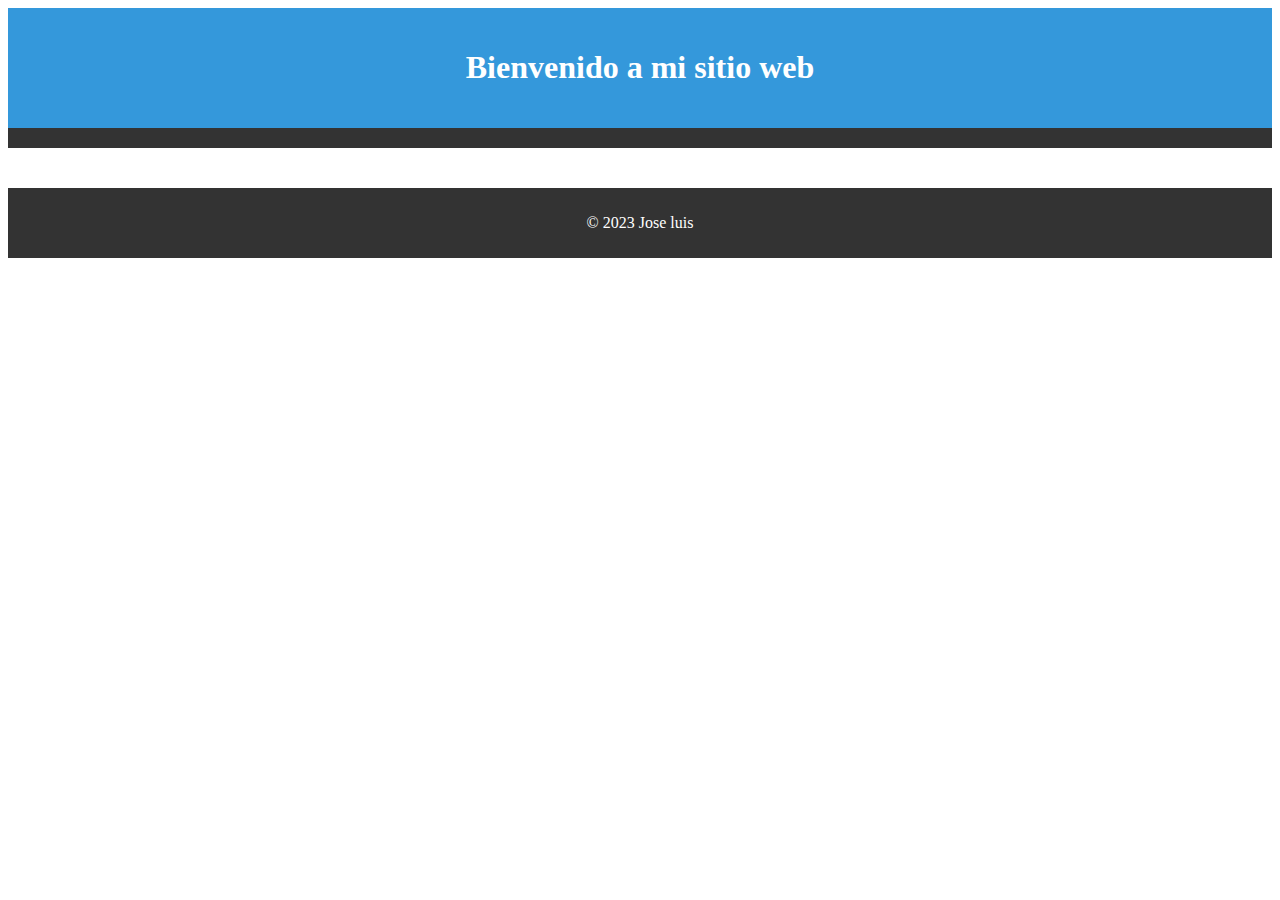
==== index.html @ db5c787a "PROYECTO_FINAL" ====
<!DOCTYPE html>
<html lang="es">
<head>
    <meta charset="UTF-8">
    <meta name="viewport" content="width=device-width, initial-scale=1.0">
    <link rel="stylesheet" href="./styles.css">
    <title>Jose luis - Productos y Servicios</title>
</head>
<body>
    <header>
        <h1>Bienvenido a mi sitio web</h1>
    </header>
    
    <nav>
        <!-- Barra de navegación -->
    </nav>
    
    <main>
        <!-- Información sobre productos y servicios -->
    </main>
    
    <footer>
        <p>&copy; 2023 Jose luis </p>
    </footer>
</body>
<script src="./bucaros.jpg"></script>
</html>
---- styles.css ----
/* Estilos para el encabezado */
header {
    background-color: #3498db;
    color: #fff;
    text-align: center;
    padding: 20px;
}

/* Estilos para la barra de navegación */
nav {
    background-color: #333;
    color: #fff;
    padding: 10px;
}

/* Estilos para el contenido principal */
main {
    padding: 20px;
}

/* Estilos para el pie de página */
footer {
    background-color: #333;
    color: #fff;
    text-align: center;
    padding: 10px;
}
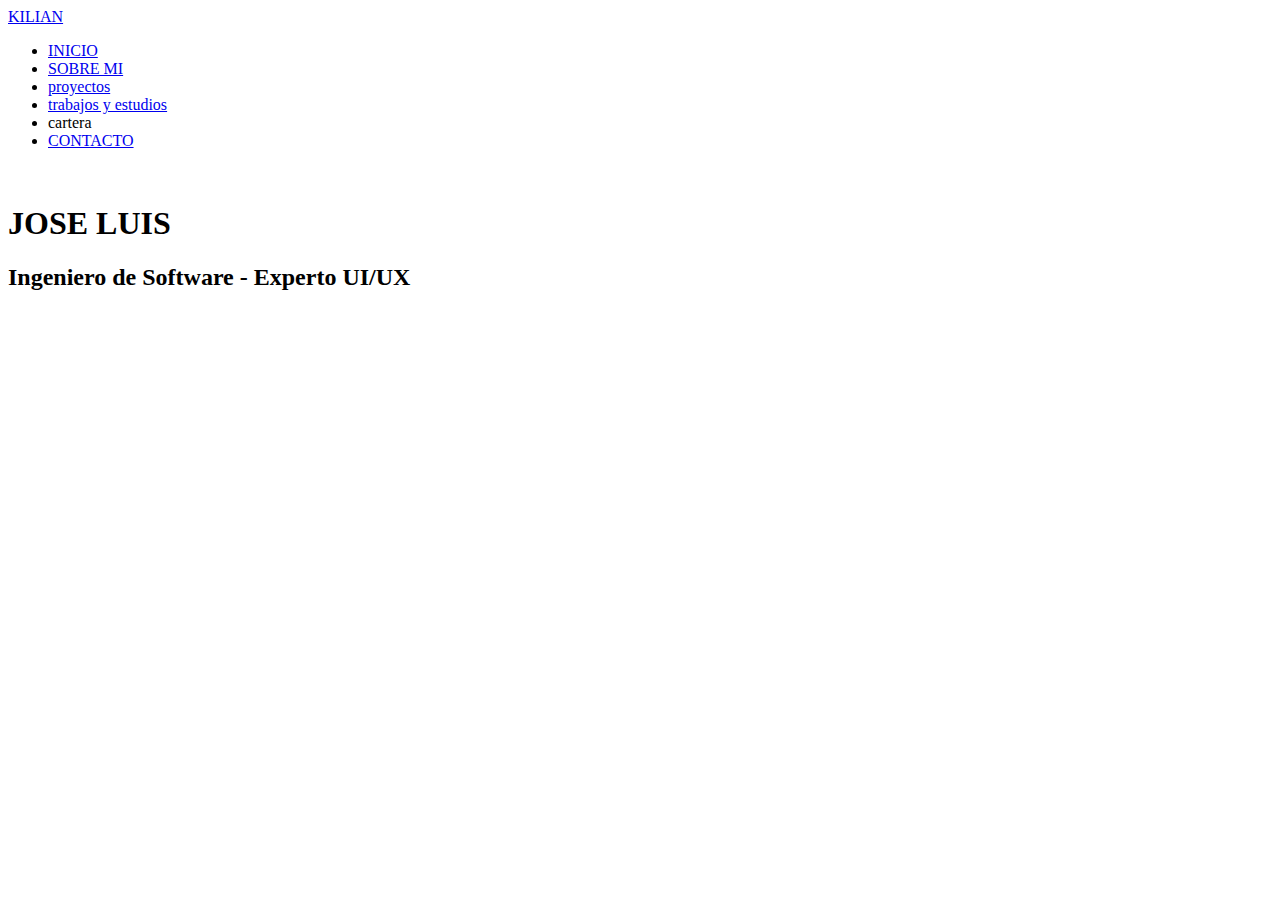
==== commit 14457879: "PROYECTO_FINAL" ====
--- a/index.html
+++ b/index.html
@@ -2,26 +2,51 @@
 <html lang="es">
 <head>
     <meta charset="UTF-8">
+    <meta http-equiv="X-UA-Compatible" content="IE=edge">
     <meta name="viewport" content="width=device-width, initial-scale=1.0">
-    <link rel="stylesheet" href="./styles.css">
-    <title>Jose luis - Productos y Servicios</title>
+    <link rel="stylesheet" href="https://cdnjs.cloudflare.com/ajax/libs/font-awesome/6.1.2/css/all.min.css" integrity="sha512-1sCRPdkRXhBV2PBLUdRb4tMg1w2YPf37qatUFeS7zlBy7jJI8Lf4VHwWfZZfpXtYSLy85pkm9GaYVYMfw5BC1A==" crossorigin="anonymous" referrerpolicy="no-referrer" />
+    <title>Portfolio</title>
+    <link rel="stylesheet" href="estilo.css">
 </head>
 <body>
-    <header>
-        <h1>Bienvenido a mi sitio web</h1>
-    </header>
-    
-    <nav>
-        <!-- Barra de navegación -->
-    </nav>
-    
-    <main>
-        <!-- Información sobre productos y servicios -->
-    </main>
-    
-    <footer>
-        <p>&copy; 2023 Jose luis </p>
-    </footer>
+    <!-- MENU ENCABEZADO -->
+    <div class="contenedor-header">
+        <header>
+            <div class="logo">
+                <a href="#">KILIAN</a>
+            </div>
+            <nav id="nav">
+                <ul>
+                    <li><a href="#inicio" onclick="seleccionar()">INICIO</a></li>
+                    <li><a href="#sobremi" onclick="seleccionar()">SOBRE MI</a></li>
+                    <li><a href="#skills" onclick="seleccionar()">proyectos</a></li>
+                    <li><a href="#curriculum" onclick="seleccionar()">trabajos y estudios</a></li>
+                    <li><a href="#portfolio" onclick="seleccionar()"></a>cartera</li>
+                    <li><a href="#contacto" onclick="seleccionar()">CONTACTO</a></li>
+                </ul>
+            </nav>
+            <div class="nav-responsive" onclick="mostrarOcultarMenu()">
+                <i class="fa-solid fa-bars"></i>
+            </div>
+        </header>
+    </div>
+
+    <!-- SECCION INICIO -->
+    <section id="inicio" class="inicio">
+        <div class="contenido-banner">
+            <div class="contenedor-img">
+                <img src="img/hero.png" alt="">
+            </div>
+            <h1>JOSE LUIS</h1>
+            <h2>Ingeniero de Software - Experto UI/UX</h2>
+            <div class="redes">
+                <a href="#"><i class="fa-brands fa-facebook-f"></i></a>
+                <a href="#"><i class="fa-brands fa-twitter"></i></a>
+                <a href="#"><i class="fa-brands fa-skype"></i></a>
+                <a href="#"><i class="fa-brands fa-linkedin-in"></i></a>
+                <a href="#"><i class="fa-solid fa-rss"></i></a>
+            </div>
+        </div>
+    </section>
 </body>
-<script src="./bucaros.jpg"></script>
 </html>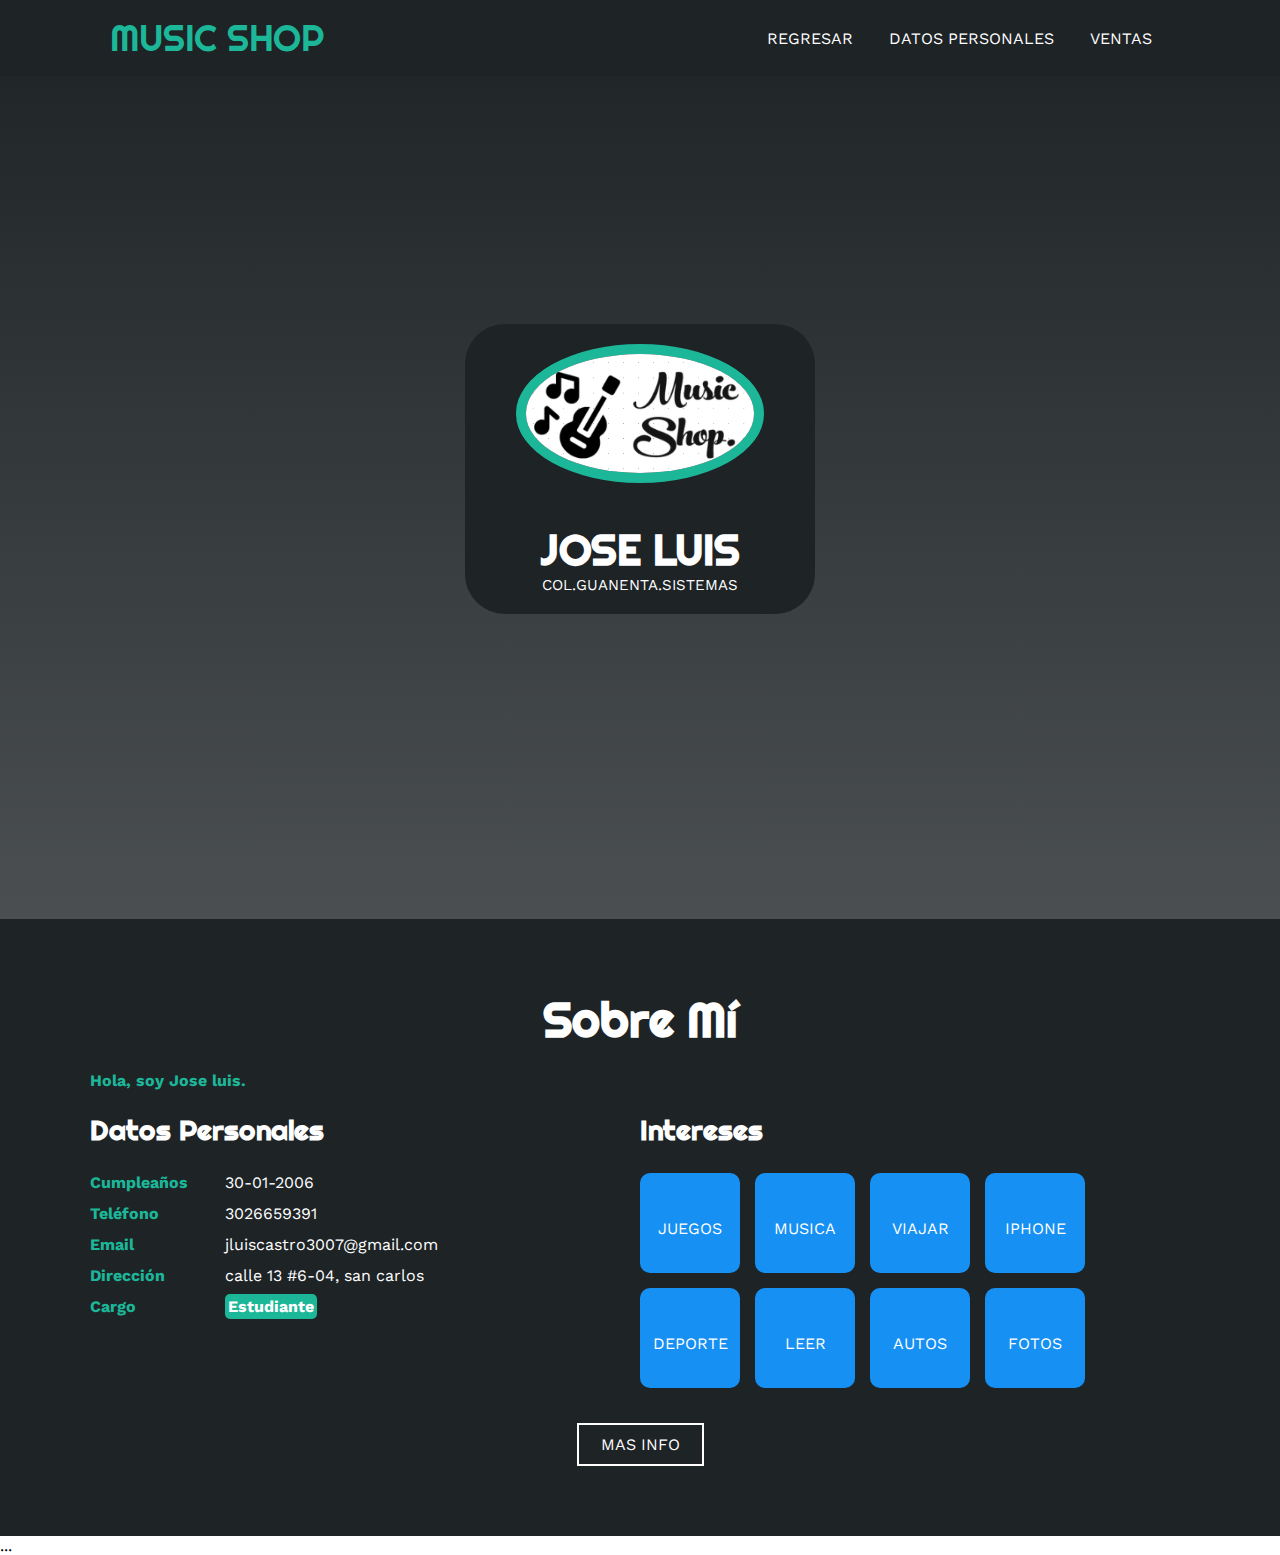
==== commit 98deb241: "proyecto_final" ====
--- a/index.html
+++ b/index.html
@@ -6,47 +6,119 @@
     <meta name="viewport" content="width=device-width, initial-scale=1.0">
     <link rel="stylesheet" href="https://cdnjs.cloudflare.com/ajax/libs/font-awesome/6.1.2/css/all.min.css" integrity="sha512-1sCRPdkRXhBV2PBLUdRb4tMg1w2YPf37qatUFeS7zlBy7jJI8Lf4VHwWfZZfpXtYSLy85pkm9GaYVYMfw5BC1A==" crossorigin="anonymous" referrerpolicy="no-referrer" />
     <title>Portfolio</title>
-    <link rel="stylesheet" href="estilo.css">
+    <link rel="stylesheet" href="./estilo_1.css">
 </head>
 <body>
-    <!-- MENU ENCABEZADO -->
+    
+  <!-- MENU ENCABEZADO -->
     <div class="contenedor-header">
         <header>
             <div class="logo">
-                <a href="#">KILIAN</a>
+                <a href="#">MUSIC SHOP</a>
             </div>
             <nav id="nav">
                 <ul>
-                    <li><a href="#inicio" onclick="seleccionar()">INICIO</a></li>
-                    <li><a href="#sobremi" onclick="seleccionar()">SOBRE MI</a></li>
-                    <li><a href="#skills" onclick="seleccionar()">proyectos</a></li>
-                    <li><a href="#curriculum" onclick="seleccionar()">trabajos y estudios</a></li>
-                    <li><a href="#portfolio" onclick="seleccionar()"></a>cartera</li>
-                    <li><a href="#contacto" onclick="seleccionar()">CONTACTO</a></li>
+                    <li><a href="./Registro.html" onclick="seleccionar()">REGRESAR</a></li>
+                    <li><a href="#sobremi" onclick="seleccionar()">DATOS PERSONALES</a></li>
+                    <li><a href="./2_archivo_ventas/ventas.html" onclick="seleccionar()">VENTAS</a></li>
                 </ul>
             </nav>
             <div class="nav-responsive" onclick="mostrarOcultarMenu()">
                 <i class="fa-solid fa-bars"></i>
             </div>
         </header>
-    </div>
-
-    <!-- SECCION INICIO -->
+    </div>ON INICIO -->
     <section id="inicio" class="inicio">
         <div class="contenido-banner">
             <div class="contenedor-img">
-                <img src="img/hero.png" alt="">
+                <img src="./img/logo.png" alt="">
             </div>
             <h1>JOSE LUIS</h1>
-            <h2>Ingeniero de Software - Experto UI/UX</h2>
+            <h2>COL.GUANENTA.SISTEMAS</h2>
             <div class="redes">
-                <a href="#"><i class="fa-brands fa-facebook-f"></i></a>
-                <a href="#"><i class="fa-brands fa-twitter"></i></a>
-                <a href="#"><i class="fa-brands fa-skype"></i></a>
-                <a href="#"><i class="fa-brands fa-linkedin-in"></i></a>
-                <a href="#"><i class="fa-solid fa-rss"></i></a>
+                
             </div>
         </div>
     </section>
-</body>
-</html>+
+    <!-- SECCION SOBRE MI -->
+    <section id="sobremi" class="sobremi">
+        <div class="contenido-seccion">
+            <h2>Sobre Mí</h2>
+            <p><span>Hola, soy Jose luis.</span> 
+            <div class="fila">
+                <!-- datos personales -->
+                <div class="col">
+                    <h3>Datos Personales</h3>
+                    <ul>
+                        <li>
+                            <strong>Cumpleaños</strong>
+                            30-01-2006
+                        </li>
+                        <li>
+                            <strong>Teléfono</strong>
+                            3026659391
+                        </li>
+                        <li>
+                            <strong>Email</strong>
+                            jluiscastro3007@gmail.com
+                        </li>
+                        <li>
+                            <strong>Dirección</strong>
+                            calle 13 #6-04, san carlos
+                        </li>
+                        <li>
+                            <strong>Cargo</strong>
+                            <span>Estudiante</span>
+                        </li>
+                    </ul>
+                </div>
+
+                <!-- intereses -->
+                <div class="col">
+                    <h3>Intereses</h3>
+                    <div class="contenedor-intereses">
+                        <div class="interes">
+                            <i class="fa-solid fa-gamepad"></i>
+                            <span>JUEGOS</span>
+                        </div>
+                        <div class="interes">
+                            <i class="fa-solid fa-headphones"></i>
+                            <span>MUSICA</span>
+                        </div>
+                        <div class="interes">
+                            <i class="fa-solid fa-plane"></i>
+                            <span>VIAJAR</span>
+                        </div>
+                        <div class="interes">
+                            <i class="fa-brands fa-apple"></i>
+                            <span>IPHONE</span>
+                        </div>
+                        <div class="interes">
+                            <i class="fa-solid fa-person-hiking"></i>
+                            <span>DEPORTE</span>
+                        </div>
+                        <div class="interes">
+                            <i class="fa-solid fa-book"></i>
+                            <span>LEER</span>
+                        </div>
+                        <div class="interes">
+                            <i class="fa-solid fa-car"></i>
+                            <span>AUTOS</span>
+                        </div>
+                        <div class="interes">
+                            <i class="fa-solid fa-camera"></i>
+                            <span>FOTOS</span>
+                        </div>
+                        
+                    </div>
+                </div>
+            </div>
+            <button>
+                MAS INFO <i class="fa-solid fa-download"></i>
+                <span class="overlay"></span>
+            </button>
+        </div>
+    </section>
+
+...--- a/estilo_1.css
+++ b/estilo_1.css
@@ -0,0 +1,714 @@
+@import url('https://fonts.googleapis.com/css2?family=Righteous&family=Work+Sans:wght@100;300;400;600;800&display=swap');
+*{
+    box-sizing: border-box;
+    font-family: 'Work Sans';
+    margin: 0;
+    padding: 0;
+}
+html{
+    /* me permite deslizar cuando hago clic en los links del menu */
+    scroll-behavior: smooth;
+}
+/* MENU */
+.contenedor-header{
+    background: #1e2326;
+    position: fixed;
+    width: 100%;
+    top: 0;
+    left: 0;
+    z-index: 99;
+}
+.contenedor-header header{
+    max-width: 1100px;
+    margin: auto;
+    display: flex;
+    justify-content: space-between;
+    align-items: center;
+    padding: 15px 20px;
+}
+.contenedor-header header .logo a{
+    font-family: 'Righteous';
+    font-size: 36px;
+    color: #1CB698;
+    text-decoration: none;
+}
+.contenedor-header header ul{
+    display: flex;
+    list-style: none;
+}
+.contenedor-header header nav ul li a{
+    text-align: none;
+    color: #fff;
+    margin: 0 15px;
+    padding: 3px;
+    transition: .5s;
+    text-decoration: none;
+}
+.contenedor-header header nav ul li a:hover{
+    color: #1CB698;
+}
+.nav-responsive{
+    background-color: #1CB698;
+    color:#fff;
+    padding: 5px 10px;
+    border-radius: 5px;
+    cursor: pointer;
+    display: none;
+}
+/* SECCION I N I C I O */
+.inicio{
+    background: linear-gradient(to top, rgba(30,35,38,.8), rgba(30,35,38,1)),
+    url(img/fondo.jpg);
+    background-size: cover;
+    height: 100vh;
+    color: #fff;
+    display: flex;
+    align-items: center;
+}
+.inicio .contenido-banner{
+    padding: 20px;
+    background-color: #1e2326;
+    max-width: 350px;
+    margin: auto;
+    text-align: center;
+    border-radius: 40px;
+}
+.inicio .contenido-banner img{
+    margin-top: 40px;
+    border: 10px solid #1CB698;
+    display: block;
+    width: 80%;
+    margin: auto;
+    border-radius: 100%;
+}
+.inicio .contenido-banner h1{
+    margin-top: 40px;
+    font-size: 42px;
+    font-family: 'Righteous';
+}
+.inicio .contenido-banner h2{
+    font-size: 15px;
+    font-weight: normal;
+}
+.inicio .contenido-banner .redes a{
+    color: #fff;
+    display: inline-block;
+    text-decoration: none;
+    border: 1px solid #fff;
+    border-radius: 100%;
+    width: 42px;
+    height: 42px;
+    line-height: 42px;
+    margin: 40px 5px;
+    font-size: 20px;
+    transition: .3s;
+}
+.inicio .contenido-banner .redes a:hover{
+    background-color: #1CB698;
+}
+.sobremi{
+    background-color: #1e2326;
+    color: #fff;
+    padding: 50px 20px;
+}
+.sobremi .contenido-seccion{
+    max-width: 1100px;
+    margin: auto;
+}
+.sobremi h2{
+    font-size: 48px;
+    font-family: 'Righteous';
+    text-align: center;
+    padding: 20px 0;
+
+}
+.sobremi .contenido-seccion p{
+    font: 18px;
+    line-height: 22px;
+    margin-bottom: 20px;
+}
+.sobremi .contenido-seccion p span{
+    color: #1CB698;
+    font-weight: bold;
+}
+.sobremi .fila{
+    display: flex;
+}
+.sobremi .fila .col
+{
+    width: 50%;
+}
+.sobremi .fila .col h3{
+    font-size: 28px;
+    font-family: 'Righteous';
+    margin-bottom: 25px;
+}
+.sobremi .fila .col ul{
+    list-style: none;
+}
+.sobremi .fila .col ul li{
+    margin: 12px 0;
+}
+.sobremi .fila .col ul li strong{
+    display: inline-block;
+    color: #1CB698;
+    width: 130px;
+}
+.sobremi .fila .col ul li span{
+    background-color: #1CB698;
+    padding: 3px;
+    font-weight: bold;
+    border-radius: 5px;
+}
+.sobremi .fila .col .contenedor-intereses{
+    display: flex;
+    flex-wrap: wrap;
+}
+.sobremi .fila .col .contenedor-intereses .interes{
+    width: 100px;
+    height: 100px;
+    background-color: #1790f3;
+    border-radius: 10px;
+    margin: 0 15px 15px 0;
+    display: flex;
+    flex-direction: column;
+    align-items: center;
+    justify-content: center;
+    transition: .3s;
+}.sobremi .fila .col .contenedor-intereses .interes:hover{
+    background-color: #1CB698;
+}
+.sobremi .fila .col .contenedor-intereses .interes i{
+    font-size: 30px;
+    margin-bottom: 10px;
+}
+.sobremi button{
+    cursor: pointer;
+    background-color: transparent;
+    border: 2px solid #fff;
+    width: fit-content;
+    display: block;
+    margin: 20px auto;
+    padding: 10px 22px;
+    font-size: 16px;
+    color: #fff;
+    position: relative;
+    z-index: 10;
+}
+.sobremi button .overlay{
+    position: absolute;
+    top: 0;
+    left: 0;
+    width: 0;
+    height: 100%;
+    background-color: #1CB698;
+    z-index: -1;
+    transition: 1s;
+}
+.sobremi button:hover .overlay{
+    width: 100%;
+}
+/* SECCION S K I L L S */
+.skills{
+    background-color: #2074b9;
+    color: #fff;
+    padding: 50px 20px;
+}
+.skills .contenido-seccion{
+    max-width: 1100px;
+    margin: auto;
+}
+.skills h2{
+    font-size: 48px;
+    font-family: 'Righteous';
+    text-align: center;
+    padding: 20px 0;
+
+}
+.skills .fila{
+    display: flex;
+}
+.skills .fila .col{
+    width: 50%;
+    padding: 0 20px;
+}
+.skills .fila .col h3{
+    font-size: 28px;
+    font-family: 'Righteous';
+    margin-bottom: 25px;
+}
+.skills .skill > span{
+    font-weight: bold;
+    display: block;
+    margin-bottom: 10px;
+}
+.skills .skill .barra-skill{
+    height: 8px;
+    width: 80%;
+    background-color: #131517;
+    position: relative;
+    margin-bottom: 30px;
+}
+.skills .skill .progreso{
+    background-color: #1CB698;
+    position: absolute;
+    top: 0;
+    left: 0;
+    height: 8px;
+}
+.skills .skill .barra-skill span{
+    position: absolute;
+    height: 40px;
+    width: 40px;
+    background-color: #1CB698;
+    border-radius: 50px;
+    line-height: 40px;
+    text-align: center;
+    top: -17px;
+    right: -15px;
+    font-size: 14px;
+}
+/* Estas clases se agregaran dinamicamente mediante javascript */
+.skills .skill .javascript{
+    width: 0%;
+    animation: 2s javascript forwards;
+}
+@keyframes javascript {
+    0%{width: 0%;}
+    100%{width: 75%;}
+}
+
+.skills .skill .htmlcss{
+    width: 0%;
+    animation: 2s htmlcss forwards;
+}
+@keyframes htmlcss {
+    0%{width: 0%;}
+    100%{width: 89%;}
+}
+
+.skills .skill .photoshop{
+    width: 0%;
+    animation: 2s photoshop forwards;
+}
+@keyframes photoshop {
+    0%{width: 0%;}
+    100%{width: 95%;}
+}
+
+.skills .skill .wordpress{
+    width: 0%;
+    animation: 2s wordpress forwards;
+}
+@keyframes wordpress {
+    0%{width: 0%;}
+    100%{width: 81%;}
+}
+
+.skills .skill .drupal{
+    width: 0%;
+    animation: 2s drupal forwards;
+}
+@keyframes drupal {
+    0%{width: 0%;}
+    100%{width: 55%;}
+}
+
+.skills .skill .comunicacion{
+    width: 0%;
+    animation: 2s comunicacion forwards;
+}
+@keyframes comunicacion {
+    0%{width: 0%;}
+    100%{width: 80%;}
+}
+
+.skills .skill .trabajo{
+    width: 0%;
+    animation: 2s trabajo forwards;
+}
+@keyframes trabajo {
+    0%{width: 0%;}
+    100%{width: 70%;}
+}
+
+.skills .skill .creatividad{
+    width: 0%;
+    animation: 2s creatividad forwards;
+}
+@keyframes creatividad {
+    0%{width: 0%;}
+    100%{width: 99%;}
+}
+
+.skills .skill .dedicacion{
+    width: 0%;
+    animation: 2s dedicacion forwards;
+}
+@keyframes dedicacion {
+    0%{width: 0%;}
+    100%{width: 65%;}
+}
+
+.skills .skill .proyect{
+    width: 0%;
+    animation: 2s proyect forwards;
+}
+@keyframes proyect {
+    0%{width: 0%;}
+    100%{width: 94%;}
+}
+/* SECCION CURRICULUM */
+.curriculum{
+    background-color: #222f36;
+    color: #fff;
+    padding: 50px 20px;
+}
+.curriculum .contenido-seccion{
+    max-width: 1100px;
+    margin: auto;
+}
+.curriculum h2{
+    font-size: 48px;
+    font-family: 'Righteous';
+    text-align: center;
+    padding: 20px 0;
+
+}
+.curriculum .fila{
+    display: flex;
+    justify-content: space-between;
+}
+.curriculum .fila .col{
+    width: 49%;
+    padding: 0 20px;
+}
+.curriculum .fila .col h3{
+    font-size: 28px;
+    font-family: 'Righteous';
+    margin-bottom: 25px;
+}
+.curriculum .fila .izquierda{
+    border-right: 2px solid #b6a934;
+}
+.curriculum .fila .derecha{
+    border-left: 2px solid #346994;
+}
+.curriculum .fila .item{
+    padding: 25px;
+    margin-bottom: 30px;
+    background-color: #1d4566;
+    position: relative;
+}
+.curriculum .fila .item h4{
+    font-size: 20px;
+    margin-bottom: 10px;
+}
+.curriculum .fila .item .casa{
+    color: #1CB698;
+    font-size: 22px;
+    font-weight: bold;
+    display: block;
+}
+.curriculum .fila .item .fecha{
+    display: block;
+    color: #1CB698;
+    margin-bottom: 10px;
+}
+.curriculum .fila .item p{
+    line-height: 24px;
+}
+.curriculum .fila .izq{
+    border-right: 2px solid #1CB698;
+    margin-right: 20px;
+}
+.curriculum .fila .der{
+    border-left: 2px solid #1CB698;
+    margin-left: 20px;
+}
+.curriculum .fila .item .conectori{
+    height: 2px;
+    background-color: #1CB698;
+    width: 47px;
+    position: absolute;
+    top: 50%;
+    right: -47px;
+    z-index: 5;
+}
+.curriculum .fila .item .conectori .circuloi{
+    display: block;
+    height: 10px;
+    width: 10px;
+    border-radius: 50%;
+    background-color: #1CB698;
+    float: right;
+    position: relative;
+    bottom: 4px;
+}
+.curriculum .fila .item .conectord{
+    height: 2px;
+    background-color: #1CB698;
+    width: 47px;
+    position: absolute;
+    top: 50%;
+    left: -47px;
+    z-index: 5;
+}
+.curriculum .fila .item .conectord .circulod{
+    display: block;
+    height: 10px;
+    width: 10px;
+    border-radius: 50%;
+    background-color: #1CB698;
+    float: left;
+    position: relative;
+    bottom: 4px;
+}
+/* SECCION PORTFOLIO */
+.portfolio{
+    background-color: #4490ce;
+    color: #fff;
+    padding: 50px 20px;
+}
+.portfolio .contenido-seccion{
+    max-width: 1100px;
+    margin: auto;
+}
+.portfolio h2{
+    font-size: 48px;
+    font-family: 'Righteous';
+    text-align: center;
+    padding: 20px 0;
+}
+.portfolio .galeria{
+    display: flex;
+    flex-wrap: wrap;
+    justify-content: space-around;
+}
+.portfolio .galeria .proyecto{
+    position: relative;
+    max-width: 340px;
+    height: fit-content;
+    margin: 10px;
+    cursor: pointer;
+}
+.portfolio .galeria .proyecto img{
+    width: 100%;
+    display: block;
+}
+.portfolio .galeria .proyecto .overlay{
+    position: absolute;
+    top: 0;
+    width: 100%;
+    height: 100%;
+    text-align: center;
+    background: linear-gradient(rgba(28,182,152,.8), rgba(28,182,152,.8));
+    display: flex;
+    flex-direction: column;
+    justify-content: center;
+    transition: 1s;
+    font-size: 18px;
+    letter-spacing: 3px;
+    opacity: 0;
+}
+.portfolio .galeria .proyecto .overlay h3{
+    margin-bottom: 20px;
+    transition: 1s;
+}
+.portfolio .galeria .proyecto .overlay:hover{
+    opacity: 1;
+}
+.portfolio .galeria .proyecto .overlay:hover h3{
+    margin-bottom: 0px;
+}
+/* SECCION CONTACTO */
+.contacto{
+    background-image: url(img/contact_bg.png);
+    background-color: #c0d856;
+    color: #fff;
+    padding: 50px 0;
+}
+.contacto .contenido-seccion{
+    max-width: 1100px;
+    margin: auto;
+}
+.contacto h2{
+    font-size: 48px;
+    font-family: 'Righteous';
+    text-align: center;
+    padding: 20px 0;
+}
+.contacto .fila{
+    display: flex;
+}
+.contacto .col{
+    width: 50%;
+    padding: 10px;
+    position: relative;
+}
+.contacto .col input, .contacto .col textarea{
+    display: block;
+    width: 100%;
+    padding: 18px;
+    border: none;
+    margin-bottom: 20px;
+    background-color: #030303;
+    color: #fff;
+    font-size: 18px;
+}
+.contacto button{
+    cursor: pointer;
+    background-color: transparent;
+    border: 2px solid #fff;
+    width: fit-content;
+    display: block;
+    margin: 20px auto;
+    padding: 10px 22px;
+    font-size: 16px;
+    color: #fff;
+    position: relative;
+    z-index: 10;
+}
+.contacto button .overlay{
+    position: absolute;
+    top: 0;
+    left: 0;
+    width: 0;
+    height: 100%;
+    background-color: #1CB698;
+    z-index: -1;
+    transition: 1s;
+}
+.contacto button:hover .overlay{
+    width: 100%;
+}
+.contacto .col img{
+    width: 100%;
+}
+.contacto .col .info{
+    position: absolute;
+    top: 40%;
+    background-color: #252A2E;
+    padding: 20px;
+    max-swidth: 350px;
+    left: 50%;
+    transform: translate(-50%, -50%);
+}
+.contacto .col .info ul{
+    list-style: none;
+}
+.contacto .col .info ul li{
+    margin-bottom: 20px;
+}
+.contacto .col .info ul li i{
+    color: #1CB698;
+    display: inline-block;
+    margin-right: 20px;
+}
+footer{
+    background-color: #252A2E;
+    color: #fff;
+    padding: 50px 0 30px 0;
+    text-align: center;
+    position: relative;
+    width: 100%;
+}
+footer .redes{
+    margin-bottom: 20px;
+}
+footer .redes a{
+    color: #fff;
+    display: inline-block;
+    text-decoration: none;
+    border: 1px solid #fff;
+    border-radius: 100%;
+    width: 42px;
+    height: 42px;
+    line-height: 42px;
+    margin: 40px 5px;
+    font-size: 20px;
+    transition: .3s;
+}
+footer .arriba{
+    display: block;
+    width: 50px;
+    height: 50px;
+    background-color: #1CB698;
+    color: #fff;
+    position: absolute;
+    left: 50%;
+    transform: translateX(-50%);
+    top: -25px;
+    border-radius: 50%;
+    line-height: 50px;
+    font-size: 18px;
+}
+/* SECCION RESPONSIVE */
+@media screen and (max-width:980px){
+    nav{
+        display: none;
+    }
+    .nav-responsive{
+        display: block;
+    }
+    nav.responsive{
+        display: block;
+        position: absolute;
+        right: 0;
+        top: 75px;
+        background-color: #252A2E;
+        width: 180px;
+    }
+    nav.responsive ul{
+        display: block !important;
+    }
+    nav.responsive ul li{
+        border-bottom: 1px solid #fff;
+        padding: 10px 0;
+    }
+}
+@media screen and (max-width:700px){
+    .sobremi .fila{
+        display: block;
+    }
+    .sobremi .fila .col{
+        width: fit-content;
+    }
+
+    .skills .fila{
+        display: block;
+    }
+    .skills .fila .col{
+        width: 100%;
+    }
+    .skills .fila .col .barra-skill{
+        width: 100%;
+    }
+
+    .curriculum .fila{
+        display: block;
+    }
+    .curriculum .fila .col{
+        width: 90%;
+    }
+    .curriculum .fila .derecha{
+        margin-left: 20px;
+    }
+
+    .portfolio .galeria{
+        display: block;
+        width: 100%;
+    }
+    .portfolio .galeria .proyecto{
+        max-width: 100%;
+    }
+    .portfolio .galeria .proyecto img{
+        width: 100%;
+    }
+    .contacto .fila{
+        display: block;
+    }
+    .contacto .fila .col{
+        width: 100%;
+    }
+}
